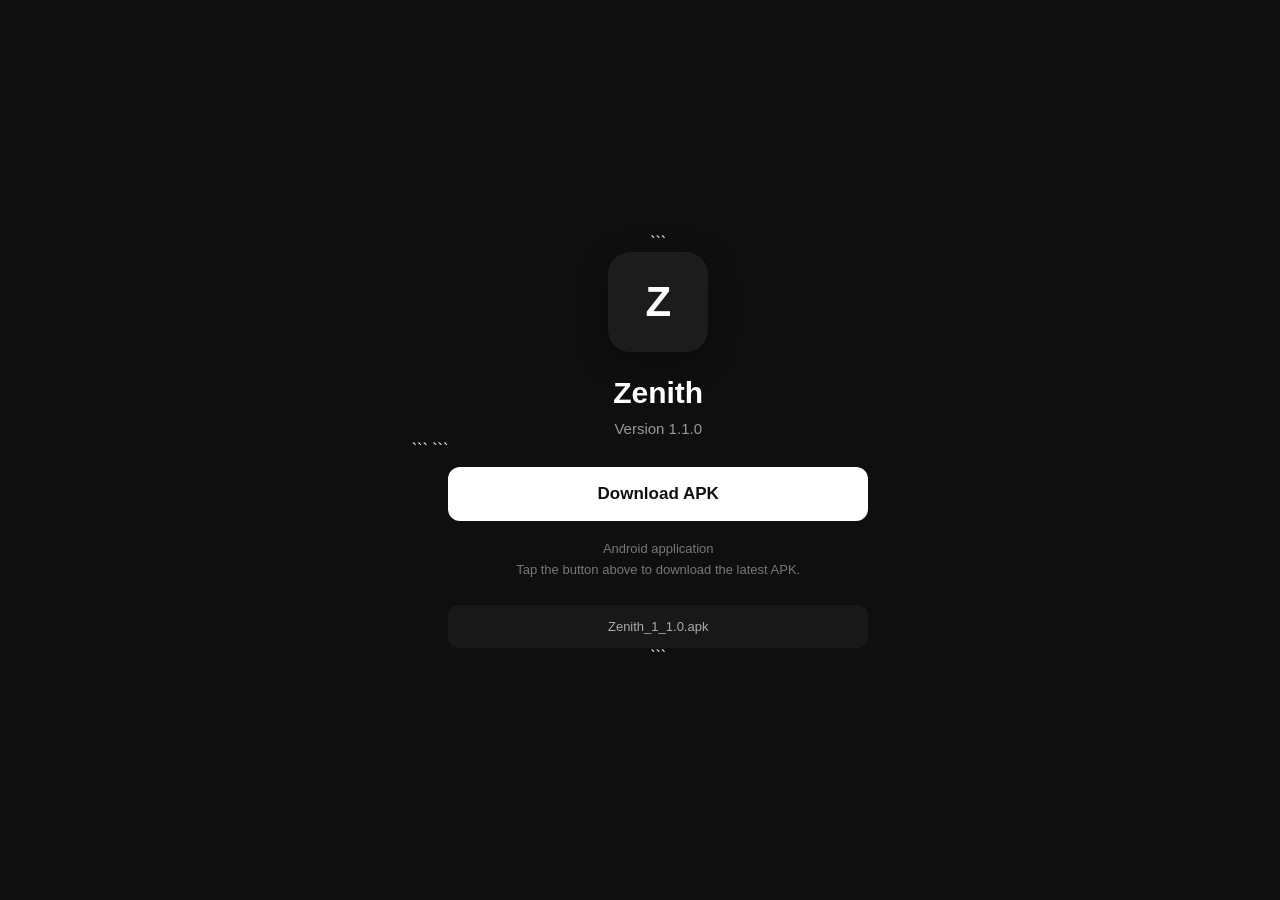
==== apk/index.html @ df23fd06 "Create index.html for Zenith APK download page This HTML file serves as a download page for the Zeni" ====
<!DOCTYPE html>

<html lang="en">
<head>
    <meta charset="UTF-8">
    <meta name="viewport" content="width=device-width, initial-scale=1.0">

```
<title>Download Zenith</title>

<meta name="theme-color" content="#0f0f0f">

<style>
    * {
        box-sizing: border-box;
        margin: 0;
        padding: 0;
    }

    body {
        min-height: 100vh;
        display: flex;
        align-items: center;
        justify-content: center;
        background: #0f0f0f;
        color: #fff;
        font-family: Arial, sans-serif;
        padding: 20px;
    }

    .container {
        width: 100%;
        max-width: 420px;
        text-align: center;
    }

    .icon {
        width: 100px;
        height: 100px;
        margin: 0 auto 24px;
        border-radius: 22px;
        background: #1c1c1c;
        display: flex;
        align-items: center;
        justify-content: center;
        font-size: 42px;
        font-weight: bold;
        box-shadow: 0 8px 30px rgba(0,0,0,.35);
    }

    h1 {
        font-size: 30px;
        margin-bottom: 10px;
    }

    .version {
        color: #999;
        font-size: 15px;
        margin-bottom: 30px;
    }

    .download {
        display: block;
        width: 100%;
        padding: 17px 20px;
        border-radius: 12px;
        background: #ffffff;
        color: #111;
        text-decoration: none;
        font-size: 17px;
        font-weight: bold;
        transition: .15s;
    }

    .download:active {
        transform: scale(.98);
    }

    .info {
        margin-top: 18px;
        color: #777;
        font-size: 13px;
        line-height: 1.6;
    }

    .file {
        margin-top: 24px;
        padding: 14px;
        border-radius: 10px;
        background: #181818;
        color: #aaa;
        font-size: 13px;
        word-break: break-all;
    }
</style>
```

</head>

<body>

<div class="container">

```
<div class="icon">Z</div>

<h1>Zenith</h1>

<div class="version">
    Version 1.1.0
</div>

<a
    class="download"
    href="https://green-starling-963283.hostingersite.com/apk/Zenith_1_1.0.apk"
    download="Zenith_1_1.0.apk"
>
    Download APK
</a>

<div class="info">
    Android application<br>
    Tap the button above to download the latest APK.
</div>

<div class="file">
    Zenith_1_1.0.apk
</div>
```

</div>

</body>
</html>
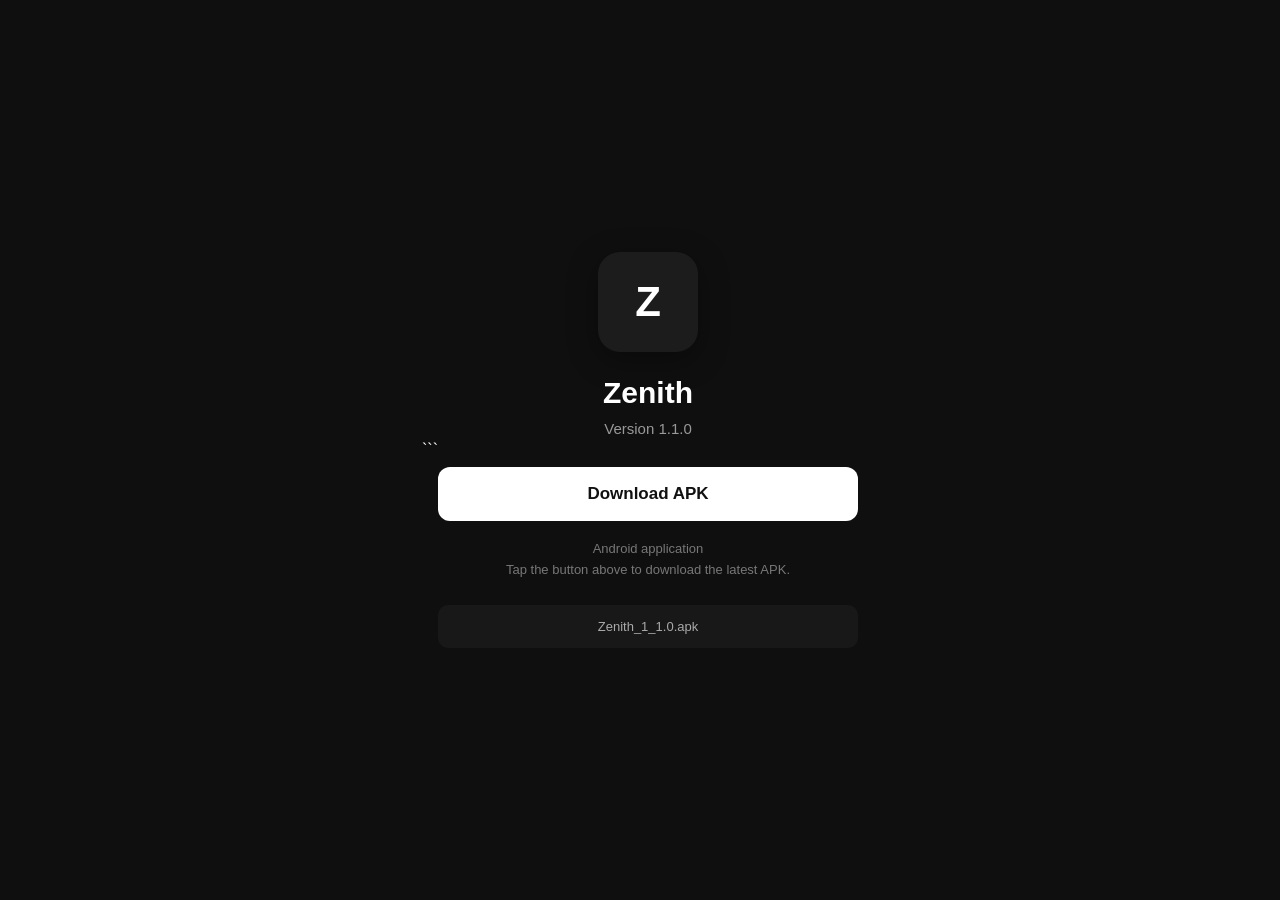
==== commit 706431dc: "Remove unnecessary code comments from index.html" ====
--- a/apk/index.html
+++ b/apk/index.html
@@ -4,8 +4,6 @@
 <head>
     <meta charset="UTF-8">
     <meta name="viewport" content="width=device-width, initial-scale=1.0">
-
-```
 <title>Download Zenith</title>
 
 <meta name="theme-color" content="#0f0f0f">
@@ -100,8 +98,6 @@
 <body>
 
 <div class="container">
-
-```
 <div class="icon">Z</div>
 
 <h1>Zenith</h1>
@@ -126,7 +122,6 @@
 <div class="file">
     Zenith_1_1.0.apk
 </div>
-```
 
 </div>
 
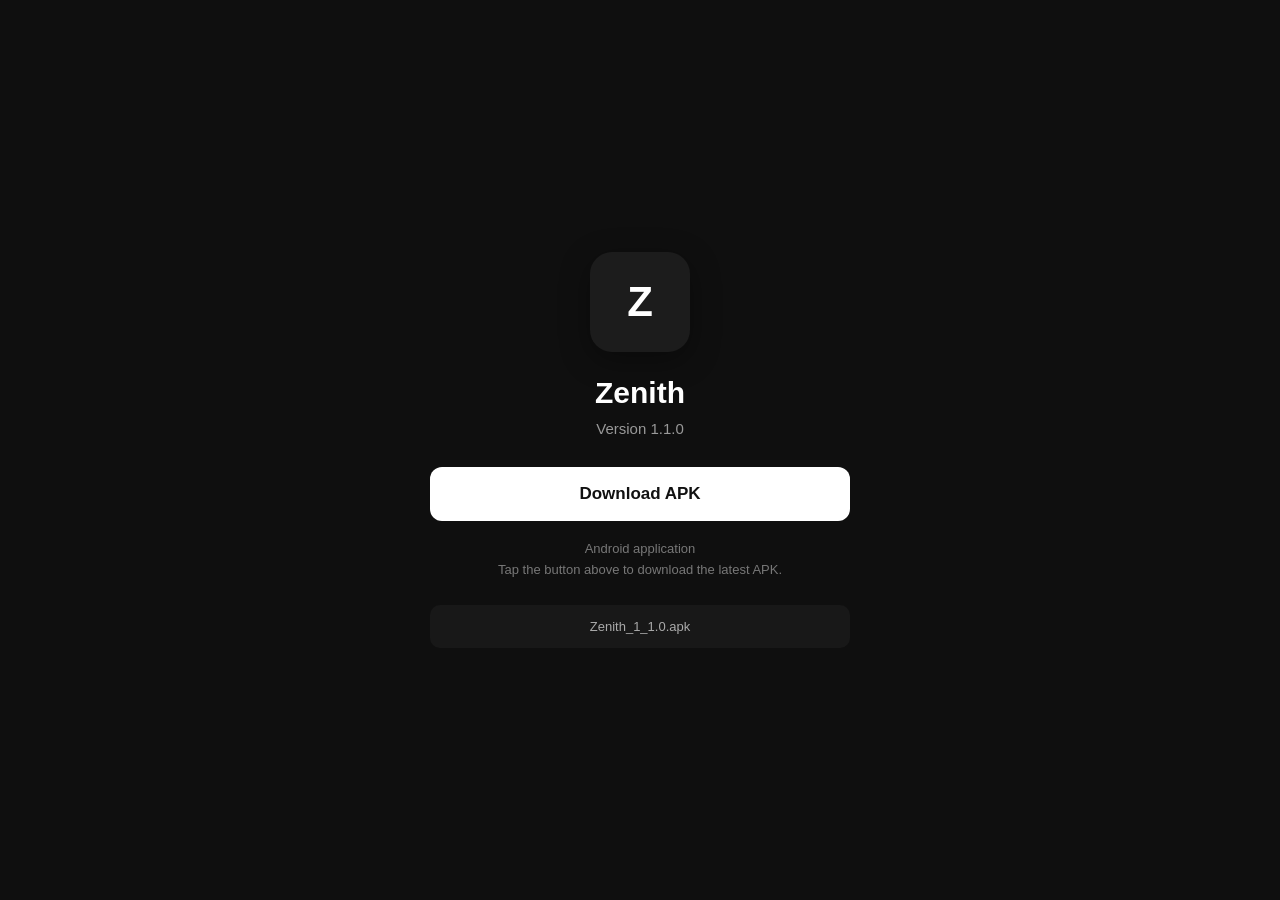
==== commit 77b5033e: "Remove unnecessary code from index.html" ====
--- a/apk/index.html
+++ b/apk/index.html
@@ -91,7 +91,6 @@
         word-break: break-all;
     }
 </style>
-```
 
 </head>
 
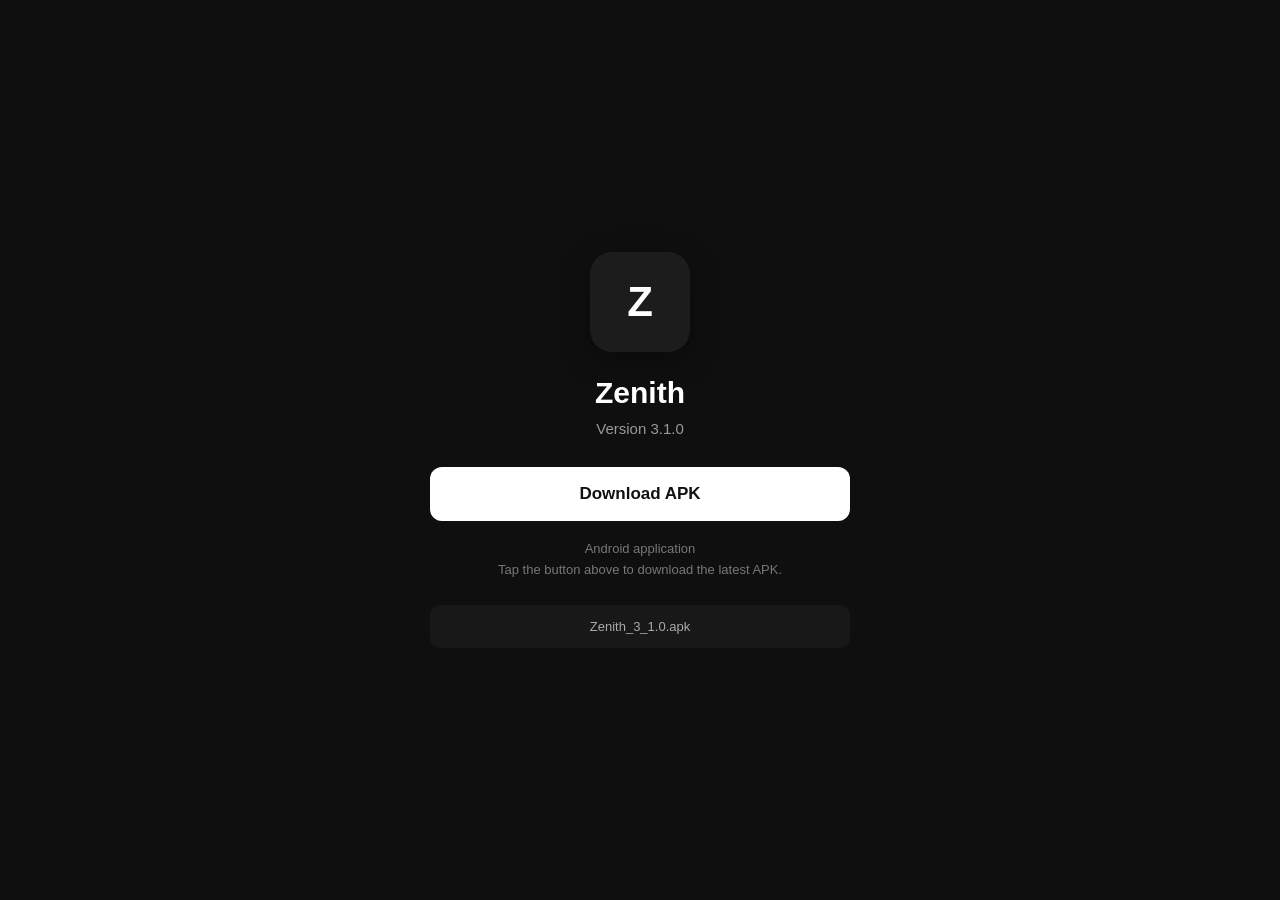
==== commit 90bfe484: "Update version to 3.1.0 in index.html" ====
--- a/apk/index.html
+++ b/apk/index.html
@@ -4,7 +4,7 @@
 <head>
     <meta charset="UTF-8">
     <meta name="viewport" content="width=device-width, initial-scale=1.0">
-<title>Download Zenith</title>
+<title>Download Zenith v3</title>
 
 <meta name="theme-color" content="#0f0f0f">
 
@@ -102,13 +102,13 @@
 <h1>Zenith</h1>
 
 <div class="version">
-    Version 1.1.0
+    Version 3.1.0
 </div>
 
 <a
     class="download"
     href="https://green-starling-963283.hostingersite.com/apk/Zenith_1_1.0.apk"
-    download="Zenith_1_1.0.apk"
+    download="Zenith_3_1.0.apk"
 >
     Download APK
 </a>
@@ -119,7 +119,7 @@
 </div>
 
 <div class="file">
-    Zenith_1_1.0.apk
+    Zenith_3_1.0.apk
 </div>
 
 </div>
